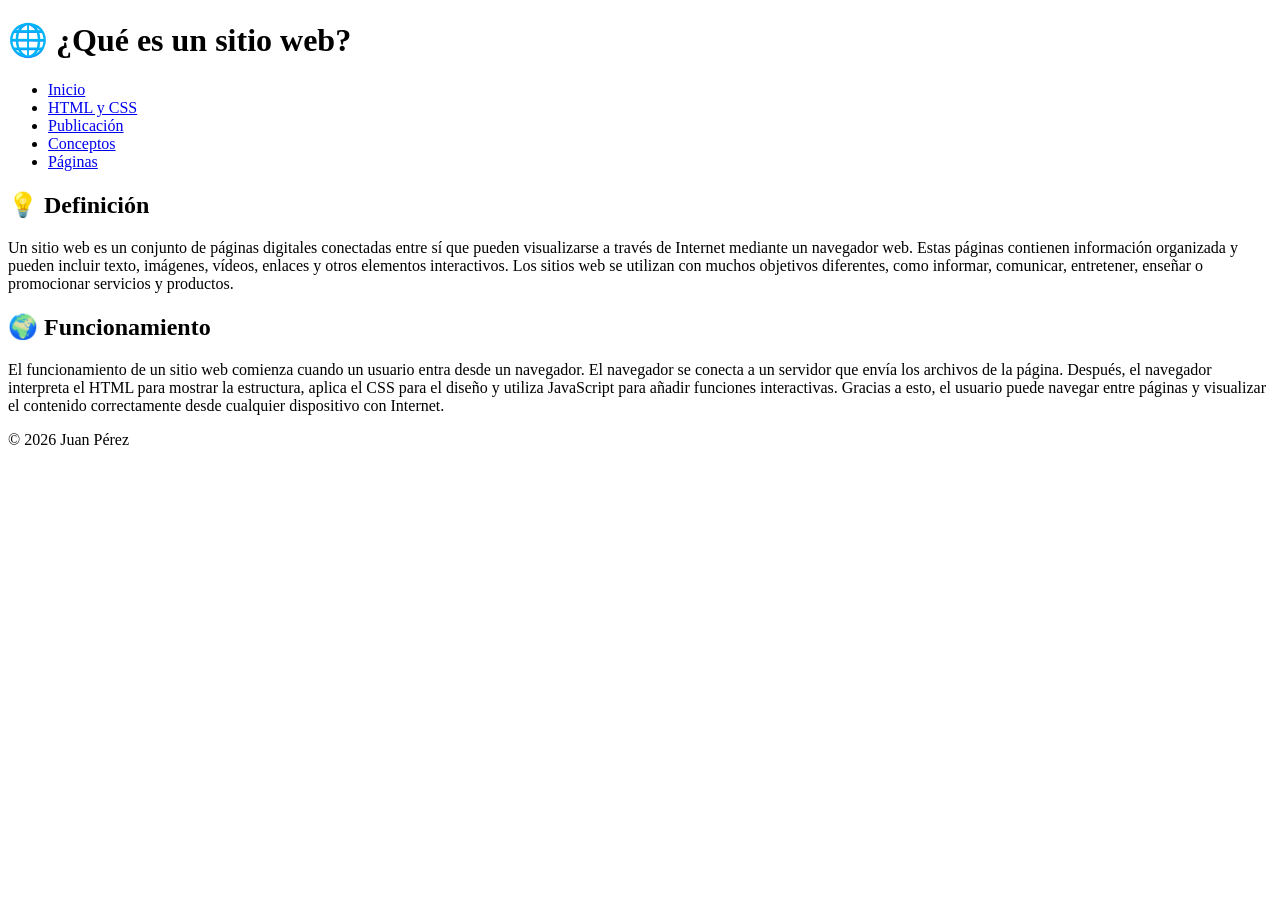
==== paginas/que_es_web.html @ 4c9be15d "Add files via upload" ====
<!DOCTYPE html>
<html lang="es">
<head>
    <meta charset="UTF-8">
    <title>¿Qué es un sitio web?</title>
    <link rel="stylesheet" href="../css/estilos.css">
</head>
<body>
    <header>
        <h1>🌐 ¿Qué es un sitio web?</h1>
        <nav>
            <ul>
                <li><a href="../index.html">Inicio</a></li>
                <li><a href="html_css.html">HTML y CSS</a></li>
                <li><a href="publicacion.html">Publicación</a></li>
                <li><a href="conceptos.html">Conceptos</a></li>
                <li><a href="paginas.html">Páginas</a></li>
            </ul>
        </nav>
    </header>

    <main>
        <section>
            <h2>💡 Definición</h2>
            <p>Un sitio web es un conjunto de páginas digitales conectadas entre sí que pueden visualizarse a través de Internet mediante un navegador web. Estas páginas contienen información organizada y pueden incluir texto, imágenes, vídeos, enlaces y otros elementos interactivos. Los sitios web se utilizan con muchos objetivos diferentes, como informar, comunicar, entretener, enseñar o promocionar servicios y productos.</p>
        </section>

        <section>
            <h2>🌍 Funcionamiento</h2>
           <p>El funcionamiento de un sitio web comienza cuando un usuario entra desde un navegador. El navegador se conecta a un servidor que envía los archivos de la página. Después, el navegador interpreta el HTML para mostrar la estructura, aplica el CSS para el diseño y utiliza JavaScript para añadir funciones interactivas. Gracias a esto, el usuario puede navegar entre páginas y visualizar el contenido correctamente desde cualquier dispositivo con Internet.</p>
        </section>
    </main>

    <footer>
        <p>&copy; 2026 Juan Pérez</p>
    </footer>
</body>
</html>
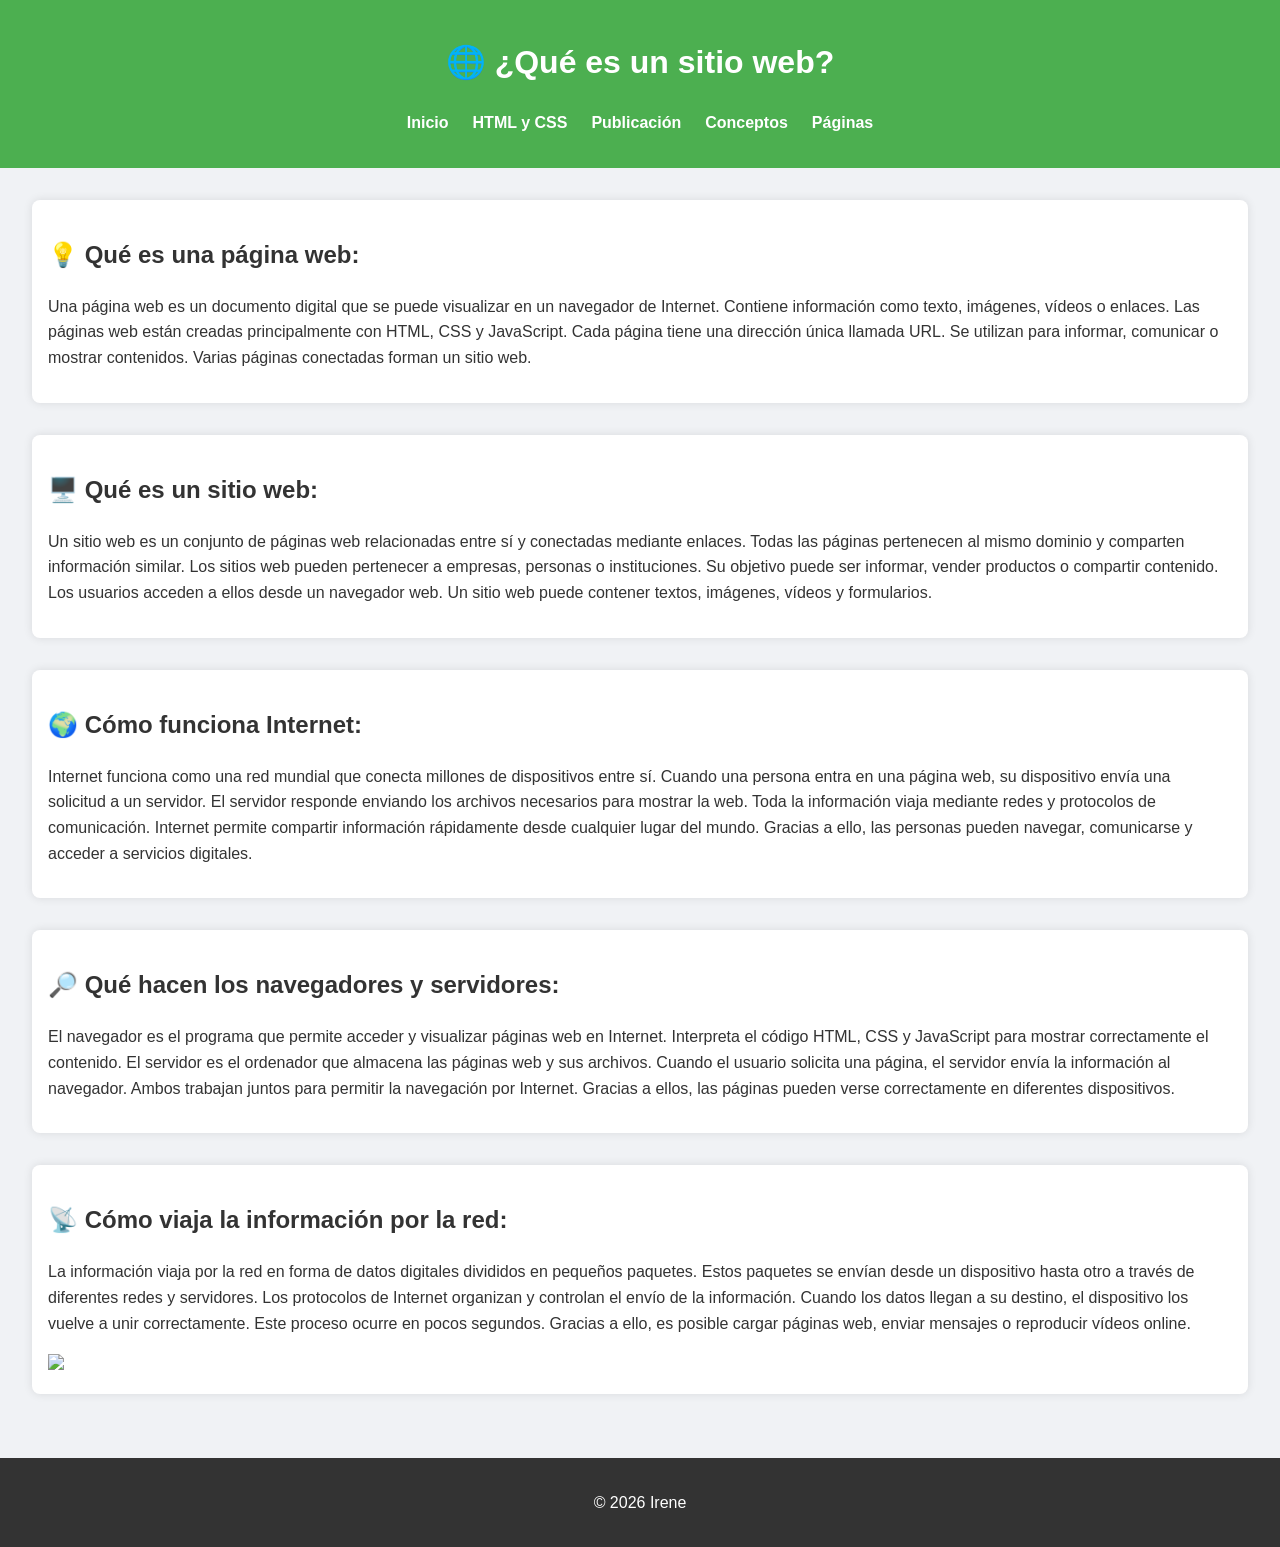
==== commit 85fa496c: "Add files via upload" ====
--- a/paginas/que_es_web.html
+++ b/paginas/que_es_web.html
@@ -18,21 +18,38 @@
             </ul>
         </nav>
     </header>
-
     <main>
         <section>
-            <h2>💡 Definición</h2>
-            <p>Un sitio web es un conjunto de páginas digitales conectadas entre sí que pueden visualizarse a través de Internet mediante un navegador web. Estas páginas contienen información organizada y pueden incluir texto, imágenes, vídeos, enlaces y otros elementos interactivos. Los sitios web se utilizan con muchos objetivos diferentes, como informar, comunicar, entretener, enseñar o promocionar servicios y productos.</p>
+            <h2>💡 Qué es una página web:</h2>
+            <p>Una página web es un documento digital que se puede visualizar en un navegador de Internet. Contiene información como texto, imágenes, vídeos o enlaces. Las páginas web están creadas principalmente con HTML, CSS y JavaScript. Cada página tiene una dirección única llamada URL. Se utilizan para informar, comunicar o mostrar contenidos. Varias páginas conectadas forman un sitio web.</p>
         </section>
 
         <section>
-            <h2>🌍 Funcionamiento</h2>
-           <p>El funcionamiento de un sitio web comienza cuando un usuario entra desde un navegador. El navegador se conecta a un servidor que envía los archivos de la página. Después, el navegador interpreta el HTML para mostrar la estructura, aplica el CSS para el diseño y utiliza JavaScript para añadir funciones interactivas. Gracias a esto, el usuario puede navegar entre páginas y visualizar el contenido correctamente desde cualquier dispositivo con Internet.</p>
+            <h2>🖥️ Qué es un sitio web:</h2>
+           <p>Un sitio web es un conjunto de páginas web relacionadas entre sí y conectadas mediante enlaces. Todas las páginas pertenecen al mismo dominio y comparten información similar. Los sitios web pueden pertenecer a empresas, personas o instituciones. Su objetivo puede ser informar, vender productos o compartir contenido. Los usuarios acceden a ellos desde un navegador web. Un sitio web puede contener textos, imágenes, vídeos y formularios.</p>
         </section>
+
+        <section>
+            <h2>🌍 Cómo funciona Internet:</h2>
+           <p>Internet funciona como una red mundial que conecta millones de dispositivos entre sí. Cuando una persona entra en una página web, su dispositivo envía una solicitud a un servidor. El servidor responde enviando los archivos necesarios para mostrar la web. Toda la información viaja mediante redes y protocolos de comunicación. Internet permite compartir información rápidamente desde cualquier lugar del mundo. Gracias a ello, las personas pueden navegar, comunicarse y acceder a servicios digitales.</p>
+        </section>
+
+        <section>
+            <h2>🔎 Qué hacen los navegadores y servidores:</h2>
+           <p>El navegador es el programa que permite acceder y visualizar páginas web en Internet. Interpreta el código HTML, CSS y JavaScript para mostrar correctamente el contenido. El servidor es el ordenador que almacena las páginas web y sus archivos. Cuando el usuario solicita una página, el servidor envía la información al navegador. Ambos trabajan juntos para permitir la navegación por Internet. Gracias a ellos, las páginas pueden verse correctamente en diferentes dispositivos.</p>
+        </section>
+
+        <section>
+            <h2>📡 Cómo viaja la información por la red:</h2>
+           <p>La información viaja por la red en forma de datos digitales divididos en pequeños paquetes. Estos paquetes se envían desde un dispositivo hasta otro a través de diferentes redes y servidores. Los protocolos de Internet organizan y controlan el envío de la información. Cuando los datos llegan a su destino, el dispositivo los vuelve a unir correctamente. Este proceso ocurre en pocos segundos. Gracias a ello, es posible cargar páginas web, enviar mensajes o reproducir vídeos online.<br></p>
+           <img src="../images/CAP_NAVEGAR.jpg">
+
+        </section>
+
     </main>
 
     <footer>
-        <p>&copy; 2026 Juan Pérez</p>
+        <p>&copy; 2026 Irene</p>
     </footer>
 </body>
 </html>
--- a/css/estilos.css
+++ b/css/estilos.css
@@ -0,0 +1,48 @@
+body {
+    font-family: Arial, sans-serif;
+    line-height: 1.6;
+    margin: 0;
+    padding: 0;
+    background-color: #f0f2f5;
+    color: #333;
+}
+
+header {
+    background-color: #4CAF50;
+    color: white;
+    padding: 1rem 0;
+    text-align: center;
+}
+
+nav ul {
+    list-style: none;
+    display: flex;
+    justify-content: center;
+    gap: 1.5rem;
+    padding: 0;
+}
+
+nav ul li a {
+    color: white;
+    text-decoration: none;
+    font-weight: bold;
+}
+
+main {
+    padding: 2rem;
+}
+
+section {
+    margin-bottom: 2rem;
+    background-color: white;
+    padding: 1rem;
+    border-radius: 8px;
+    box-shadow: 0 0 10px rgba(0,0,0,0.1);
+}
+
+footer {
+    text-align: center;
+    padding: 1rem;
+    background-color: #333;
+    color: white;
+}
